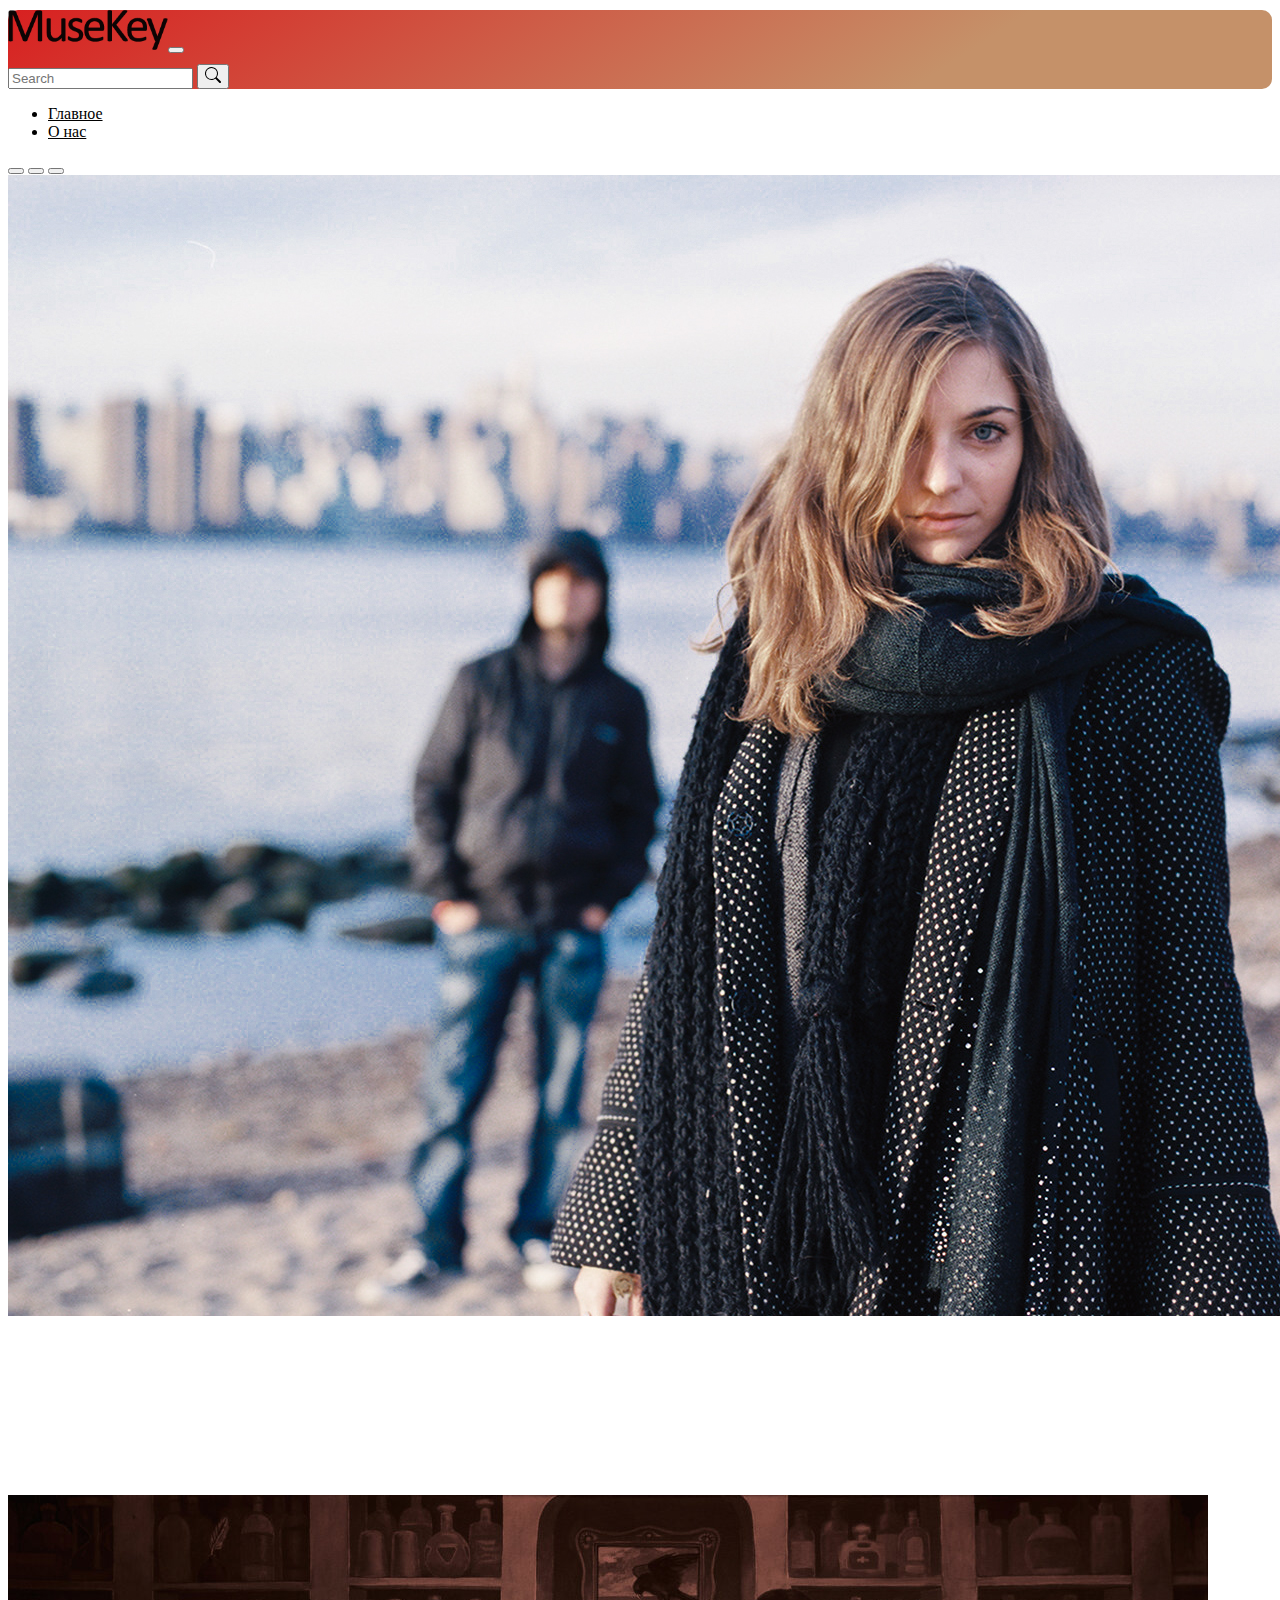
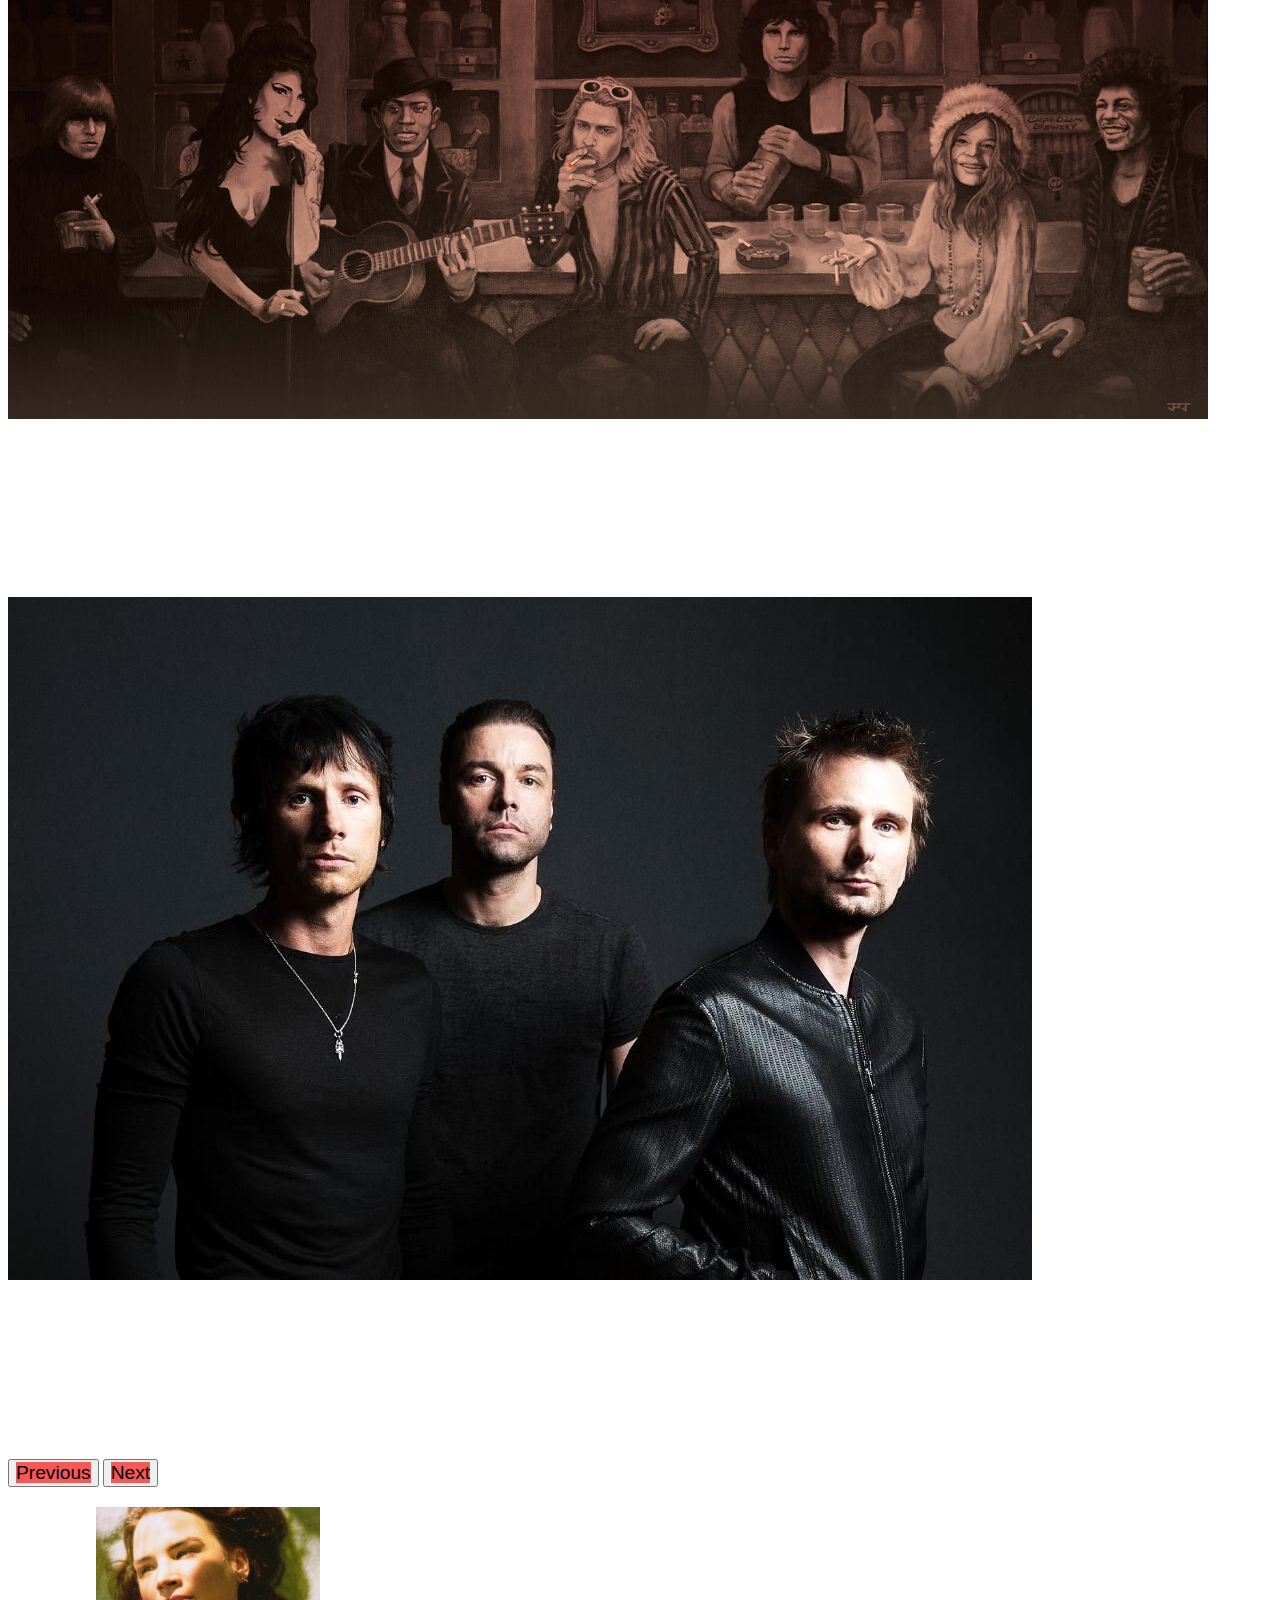
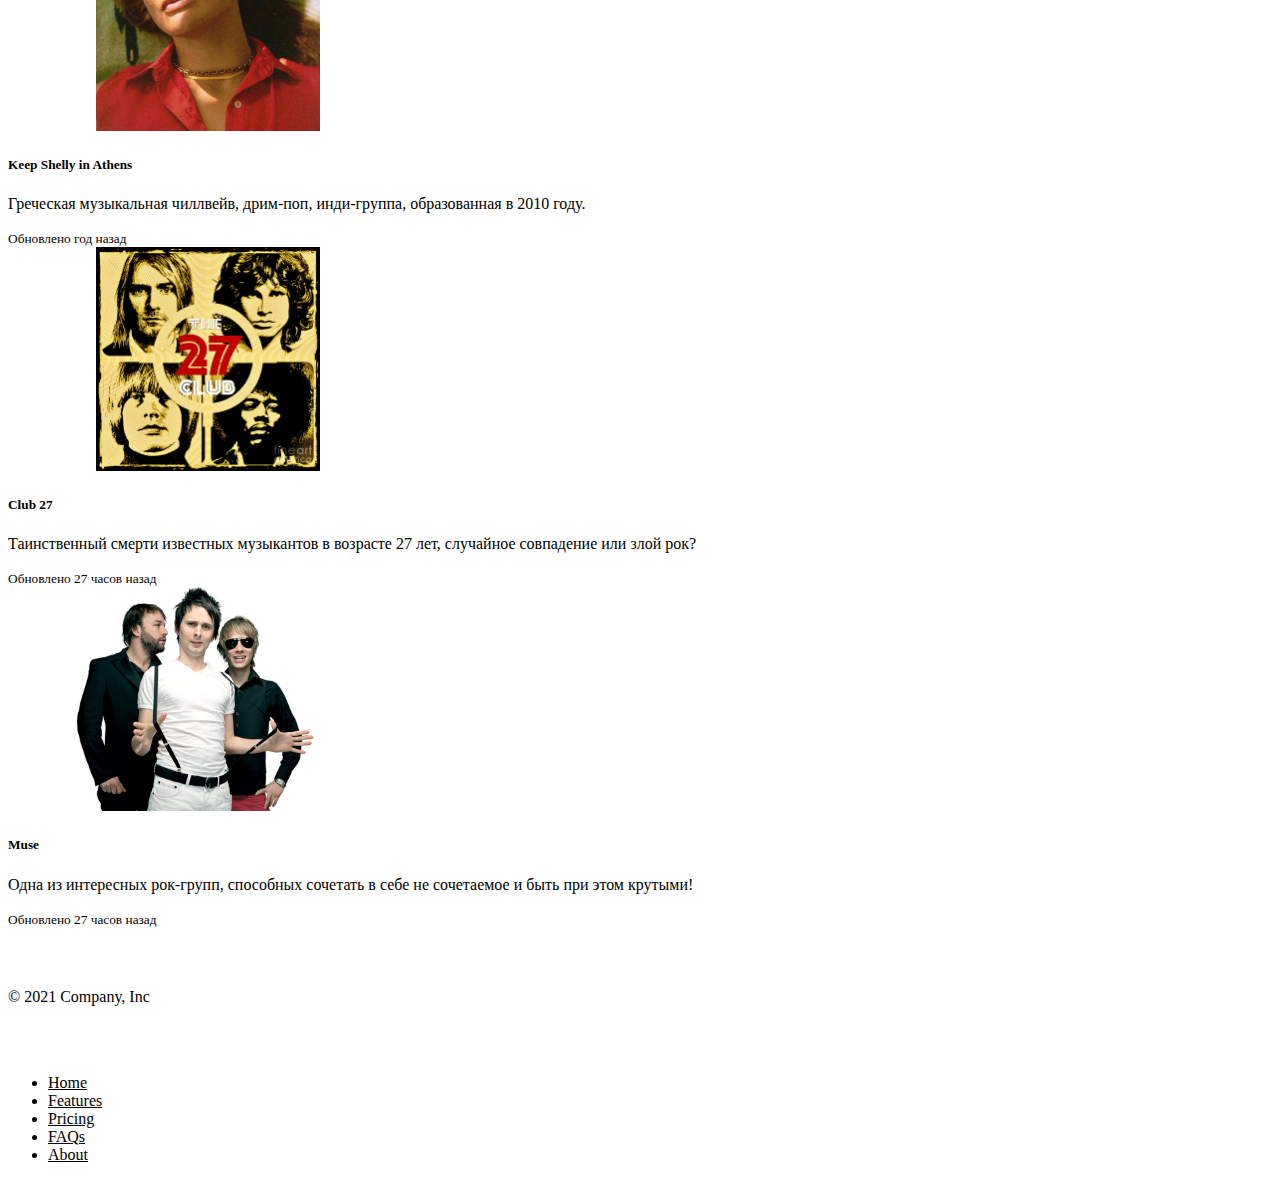
==== index.html @ 4d12b276 "first commit" ====
<!DOCTYPE html>
<html lang="en">
<head>
    <meta charset="UTF-8">
    <meta http-equiv="X-UA-Compatible" content="IE=edge">
    <meta name="viewport" content="width=device-width, initial-scale=1">
    <title>Document</title>
    <!-- Подключение стилей bootstrap 4 -->
    <link href="https://cdn.jsdelivr.net/npm/bootstrap@5.0.1/dist/css/bootstrap.min.css" rel="stylesheet" integrity="sha384-+0n0xVW2eSR5OomGNYDnhzAbDsOXxcvSN1TPprVMTNDbiYZCxYbOOl7+AMvyTG2x" crossorigin="anonymous">
    <!-- Свой стиль -->
    <link rel="stylesheet" href="css/style.css">
    <link rel="stylesheet" href="fonts/mfont.css">
    <link rel="stylesheet" href="css/project.css">
    
</head>
<body >


  <nav class="navbar navbar-expand-lg navbar-light bg-light col-md-10 offset-md-1 col-lg-10 offset-lg-1 col-xl-10 offset-xl-1">
    <div class="container ">
      <img src="img/MuseKey_.png" height="40" width="160" alt="Логотип сайта"><button class="navbar-toggler" type="button" data-bs-toggle="collapse" data-bs-target="#navbarNavDropdown" aria-controls="navbarNavDropdown" aria-expanded="false" aria-label="Toggle navigation">
        <span class="navbar-toggler-icon"></span>
      </button>
      <div class="collapse navbar-collapse" id="navbarNavDropdown">
        <form form class="d-flex col-lg-5 offset-lg-7 offeset-xs-6 offset-md-6 col-xl-3   offset-xl-9">
          <input class="form-control me-2" type="search" placeholder="Search"     aria-label="Search">
          <button class="btn btn-outline-succes" type="submit"><svg xmlns="http://www.w3.org/2000/svg" width="16" height="16" fill="currentColor" class="bi bi-search" viewBox="0 0 16 16">
              <path d="M11.742 10.344a6.5 6.5 0 1 0-1.397 1.398h-.001c.03.04.062.078.098.115l3.85 3.85a1 1 0 0 0 1.415-1.414l-3.85-3.85a1.007 1.007 0 0 0-.115-.1zM12 6.5a5.5 5.5 0 1 1-11 0 5.5 5.5 0 0 1 11 0z"/>
            </svg></button>
      </form>
      </div>
    </div>
  </nav>
    
      
  
        <!--Навигационная панель-->
        <ul class="nav justify-content-center sticky-top">
            <li class="nav-item">
              <a href="index.html" class="nav-link active" aria-current="page" >Главное</a>
            </li>
            
            <li class="nav-item">
              <a class="nav-link" href="about.html">О нас</a>
            </li>
          </ul>


   <div class="container col-lg-10 offset-lg-1 col-xl-10 offset-xl-1">     
  <div id="carouselExampleCaptions" class="carousel slide" data-bs-ride="carousel">
    <div class="carousel-indicators">
      <button type="button" data-bs-target="#carouselExampleCaptions" data-bs-slide-to="0" class="active" aria-current="true" aria-label="Slide 1"></button>
      <button type="button" data-bs-target="#carouselExampleCaptions" data-bs-slide-to="1" aria-label="Slide 2"></button>
      <button type="button" data-bs-target="#carouselExampleCaptions" data-bs-slide-to="2" aria-label="Slide 3"></button>
    </div>
    <div class="carousel-inner">
      <div class="carousel-item active">
        <a href="keepselly.html"><img src="img/migrate-019-1.jpeg" class="d-block w-100" alt="Фото группы Keep Shelly In Atheens"></a>
        <div class="carousel-caption d-none d-md-block">
          <h5><a href="keepselly.html">Keep Shelly In Atheens</a></h5>
          <p><a href="keepselly.html">Удивительно лёгкая меланхоличная музыка</a></p>
        </div>
      </div>
      <div class="carousel-item">
        <a href="Club27.html"><img src="img/клуб27.jpeg" class="d-block w-100" alt="Фото членов так называемого Клуба 27" ></a>
        <div class="carousel-caption d-none d-md-block">
          <h5><a href="Club27.html">Клуб 27</a></h5>
          <p><a href="Club27.html">Автобиография знаменитых музыкантов попавшив в "Клуб 27"</a></p>
        </div>
      </div>
      <div class="carousel-item">
        <a href="muse.html"><img src="img/017635f14f975cb3bcf32566e4dd4062.jpg" class="d-block w-100" alt="Фото группы Muse"></a>
        <div class="carousel-caption d-none d-md-block">
          <h5><a href="muse.html">Muse</a></h5>
          <p><a href="muse.html"></a>Альтернативный рок, прорессивный рок, спейс-рок, симфрок</a></p>
        </div>
      </div>
    </div>
    <button class="carousel-control-prev" type="button" data-bs-target="#carouselExampleCaptions" data-bs-slide="prev">
      <span class="carousel-control-prev-icon" aria-hidden="true"></span>
      <span class="visually-hidden">Previous</span>
    </button>
    <button class="carousel-control-next" type="button" data-bs-target="#carouselExampleCaptions" data-bs-slide="next">
      <span class="carousel-control-next-icon" aria-hidden="true"></span>
      <span class="visually-hidden">Next</span>
    </button>
  </div>
</div>  
                                    
            <!--Главный контейнер-->

            
            <div class="container-fluid main-content d-block ">
        
                <div class="content  col-xs-12  col-10 col-sm-10 offset-sm-1 offset-col-2 col-lg-10 col-xl-10 offset-xl-1 offset-md-1">

                  <div class="row row-cols-1 row-cols-md-3 g-4">
                    <div class="col ">
                      <a href="keepselly.html" class="card h-100">
                        <img src="img/i.jpg" class="card-img-top" alt="поп-дрим группа фото">
                        <div class="card-body">
                          <h5 class="card-title">Keep Shelly in Athens</h5>
                          <p class="card-text">Греческая музыкальная чиллвейв, дрим-поп, инди-группа, образованная в 2010 году. </p>
                        </div>
                        <div class="card-footer">
                          <small class="text-muted">Обновлено год назад</small>
                        </div>
                      </a>
                    </div>

                    <div class="col">
                      <a href="Club27.html" class="card h-100">
                        <img src="img/the-27-club-binka-kirova.jpg  " class="card-img-top" alt="...">
                        <div class="card-body">
                          <h5 class="card-title">Club 27</h5>
                          <p class="card-text"> Таинственный смерти известных музыкантов в возрасте 27 лет, случайное совпадение или злой рок?</p>
                        </div>
                        <div class="card-footer">
                          <small class="text-muted">Обновлено 27 часов назад</small>
                        </div>
                      </a>
                    </div>
                    <div class="col">
                      <a href="muse.html" class="card h-100">
                        <img src="img/scale_1200.jpg " class="card-img-top" alt="...">
                        <div class="card-body">
                          <h5 class="card-title">Muse</h5>
                          <p class="card-text"> Одна из интересных рок-групп, способных сочетать в себе не сочетаемое и быть при этом крутыми!</p>
                        </div>
                        <div class="card-footer">
                          <small class="text-muted">Обновлено 27 часов назад</small>
                        </div>
                      </a>
                    </div>
                    

                 </div>



                  <div class="foot container-fluid">
                    <footer class="d-flex flex-wrap justify-content-between align-items-center py-3 my-4 border-top">
                      <p class="col-md-4 mb-0 text-muted">© 2021 Company, Inc</p>
                  
                      <a href="/" class="col-md-4 d-flex align-items-center justify-content-center mb-3 mb-md-0 me-md-auto link-dark text-decoration-none">
                        <svg class="bi me-2" width="40" height="32"><use xlink:href="#bootstrap"></use></svg>
                      </a>
                  
                      <ul class="nav col-md-4 justify-content-end">
                        <li class="nav-item"><a href="#" class="nav-link px-2 text-muted">Home</a></li>
                        <li class="nav-item"><a href="#" class="nav-link px-2 text-muted">Features</a></li>
                        <li class="nav-item"><a href="#" class="nav-link px-2 text-muted">Pricing</a></li>
                        <li class="nav-item"><a href="#" class="nav-link px-2 text-muted">FAQs</a></li>
                        <li class="nav-item"><a href="#" class="nav-link px-2 text-muted">About</a></li>
                      </ul>
                    </footer>
                  </div>

            <div class="progress-bar" id="progressBar"></div>      
                        <!--Подключаю скрипт для прогресс бара-->
                        <script src="http://ajax.googleapis.com/ajax/libs/jquery/1.11.0/jquery.min.js"></script>
                  

                        <script>
                            $(function() {
                                $(window).on("scroll resize", function() {
                                  constructor(props); {
                    super(props); }
                
                    // Assign state itself, and a default value for items
                    this.state = {
                      items: []
                    };
                  }

                                    let o = $(window).scrollTop() / ($(document).height() - $(window).height())};
                                    $(".progress-bar").css({
                                        "width": (100 * o | 0) + "%"
                                    });
                                    $('progress')[0].value = o;
                                })
                            });
                        </script>

                      
                        <script src="js/mistCarousel.js"></script>
                        <script src="js/scripts.js"></script>
                    <script src="https://cdn.jsdelivr.net/npm/bootstrap@5.0.1/dist/js/bootstrap.bundle.min.js" integrity="sha384-gtEjrD/SeCtmISkJkNUaaKMoLD0//ElJ19smozuHV6z3Iehds+3Ulb9Bn9Plx0x4" crossorigin="anonymous"></script>

</body>
</html>
---- css/style.css ----
body {
	color:black;
}
.element::-webkit-scrollbar {
	width: 10;
  }
  
  /*Убрать полосу прокрутки для всей страницы*/
  ::-webkit-scrollbar-button {
	background-image:url('');
	background-repeat:no-repeat;
	width:20px;
	height:0px
	}
	
	::-webkit-scrollbar-track {
	background-color:#ecedee
	}
	
	::-webkit-scrollbar-thumb {
	-webkit-border-radius: 0px;
	border-radius: 10px;
	background-color:#f15252;
	}
	
	::-webkit-scrollbar-thumb:hover{
	background-color:#f31e17;
	}
	
	::-webkit-resizer{
	background-image:url('');
	background-repeat:no-repeat;
	width:20px;
	height:0px
	}
	
	::-webkit-scrollbar{
	width: 12px;
	}
.head{
	
	
	overflow: hidden;	
	background-image: linear-gradient(147deg, #d82020 0%, #c59169 74%);


	
}

.navbar-collapse {
	margin-top: 10px;
	margin-bottom: 10px;
}
.logo {
	margin: 10px 50px;
	padding-top: 4px;
}
.main-content {
	height: auto;
	margin-top: 20px;
	flex-wrap:wrap ;
	color:black;
	
}
.navbar {
	background: #000;
	
}

.foot {
	margin-top:60px;
}

.button {
	background-color: #FF4500;
	border: none;
	color: white;
	padding: 10px 14px;
	text-align: center;
	text-decoration: none;
	display: inline-block;
	font-size: 20px;
	margin-left: 560px;
	cursor: pointer;
	}

.card-text + p {
	font-size: 40px;
	text-decoration: none;
	
}

span {
	background: rgb(243, 89, 89);
	font-size:1.2rem;
}
.navbar {
	margin-top: 10px;
	border-radius: 10px;
	background-image: linear-gradient(147deg, #d82020 0%, #c59169 74%);

}
.card {
	background: #ffffff;
	margin-top: 20px;
	margin-left: auto;
	margin-right: auto;
	-webkit-transition: background-color 2s ease-out;
	-moz-transition: background-color 2s ease-out;
	-o-transition: background-color 2s ease-out;
	transition: background-color 2s ease-out;
	max-height:600px;
	overflow: hidden;

  }
  
  .card:hover {
	background-color: #f12c2c;
	cursor: pointer;
	
  }

   
  .progress-bar {
    position: fixed;
    left: 0;
    top: 0;
    height: 4px; // Высота линии, можно менять/подбирать
    width: 0%;
    background: #DCE35B;  /* fallback for old browsers */
background: -webkit-linear-gradient(to right, #45B649, #DCE35B);  /* Chrome 10-25, Safari 5.1-6 */
background: linear-gradient(to right, #45B649, #DCE35B); /* W3C, IE 10+/ Edge, Firefox 16+, Chrome 26+, Opera 12+, Safari 7+ */

}
  a{
	color:black;

}
а:link{
	color:orange;
}
a:visited {
   color: rgb(8, 8, 8);
}
a:hover{
	color:rgb(255, 255, 255);
}
img.card-img-top {
	flex-shrink: 0;
	width: 400px;
	height: 224px;
	object-fit: scale-down;
}
.card {
	text-decoration: none;
}
.content {
	float: left;
	
}
.carousel-item a{
	color: rgb(255, 255, 255) !important;
	text-decoration: none;
	font-size:2rem;
	
}
.carousel-caption {
	color: rgb(255, 255, 255) !important;
	text-decoration: none;
	font-size:1.6rem;
}
iframe {
	margin-left: 30px;
	
}
.quote {
	padding: 10px;

	margin: 20px;
}


.album_image {
}


.block-club {
top: 90px;
text-align: center;
}

  .colorext p , h1{
	  color:white;
	  text-indent: 60px;
	  position: relative;
	  line-height: 2.3;
	  font-size: 2rem;
	  text-align: left;
	  font-family: Caveat;
  }
.textcolor2 p  {
	color:white;
	font-size: 70px;
}
.carousel-inner {
	object-fit: cover;

}
.button {
	margin-left:150px;
}
.colorext {
	padding: 40px;
}
.main-content h1 {
	font-size: 4rem;
	color: #000;
	text-align: center;
	
}
.colorext h1 {
	font-size: 3rem ;
}
.main-content h1 {
	font-size: 4rem;
	color: #000;
	text-align: center;
	
}
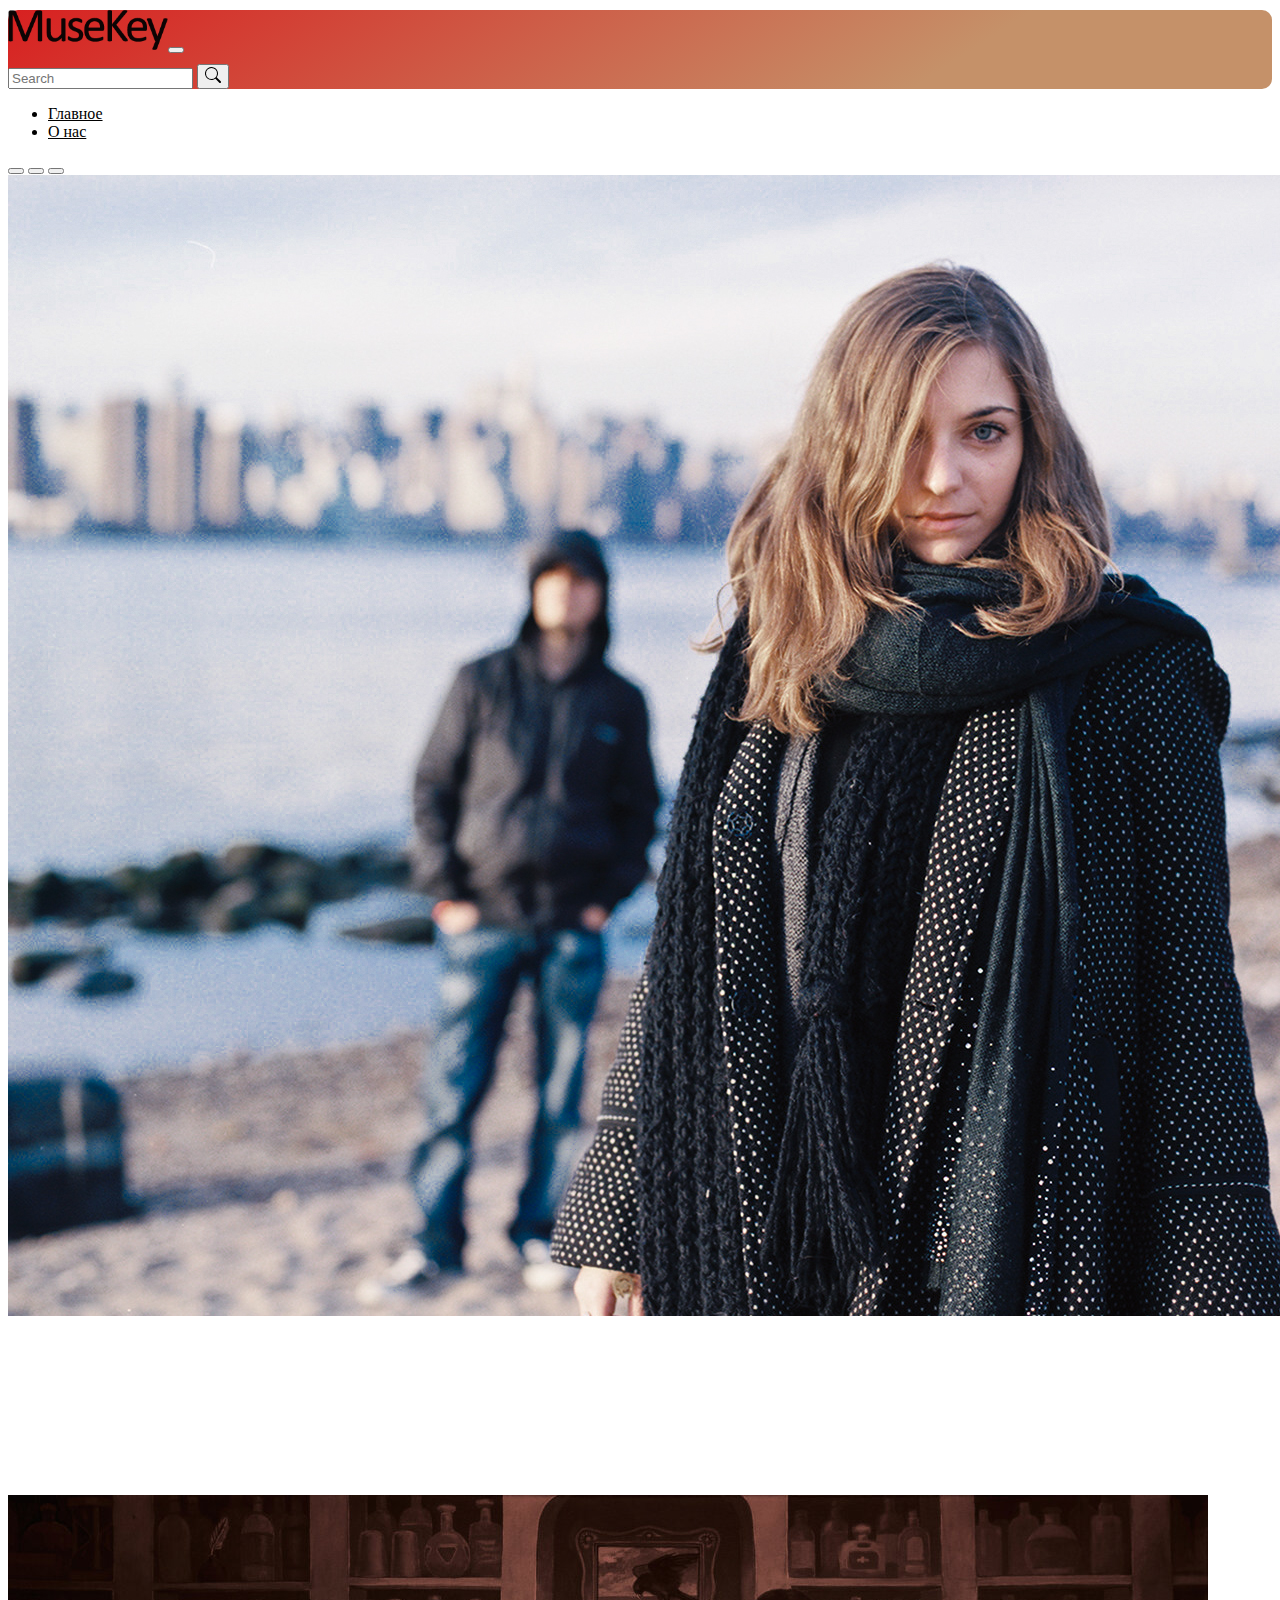
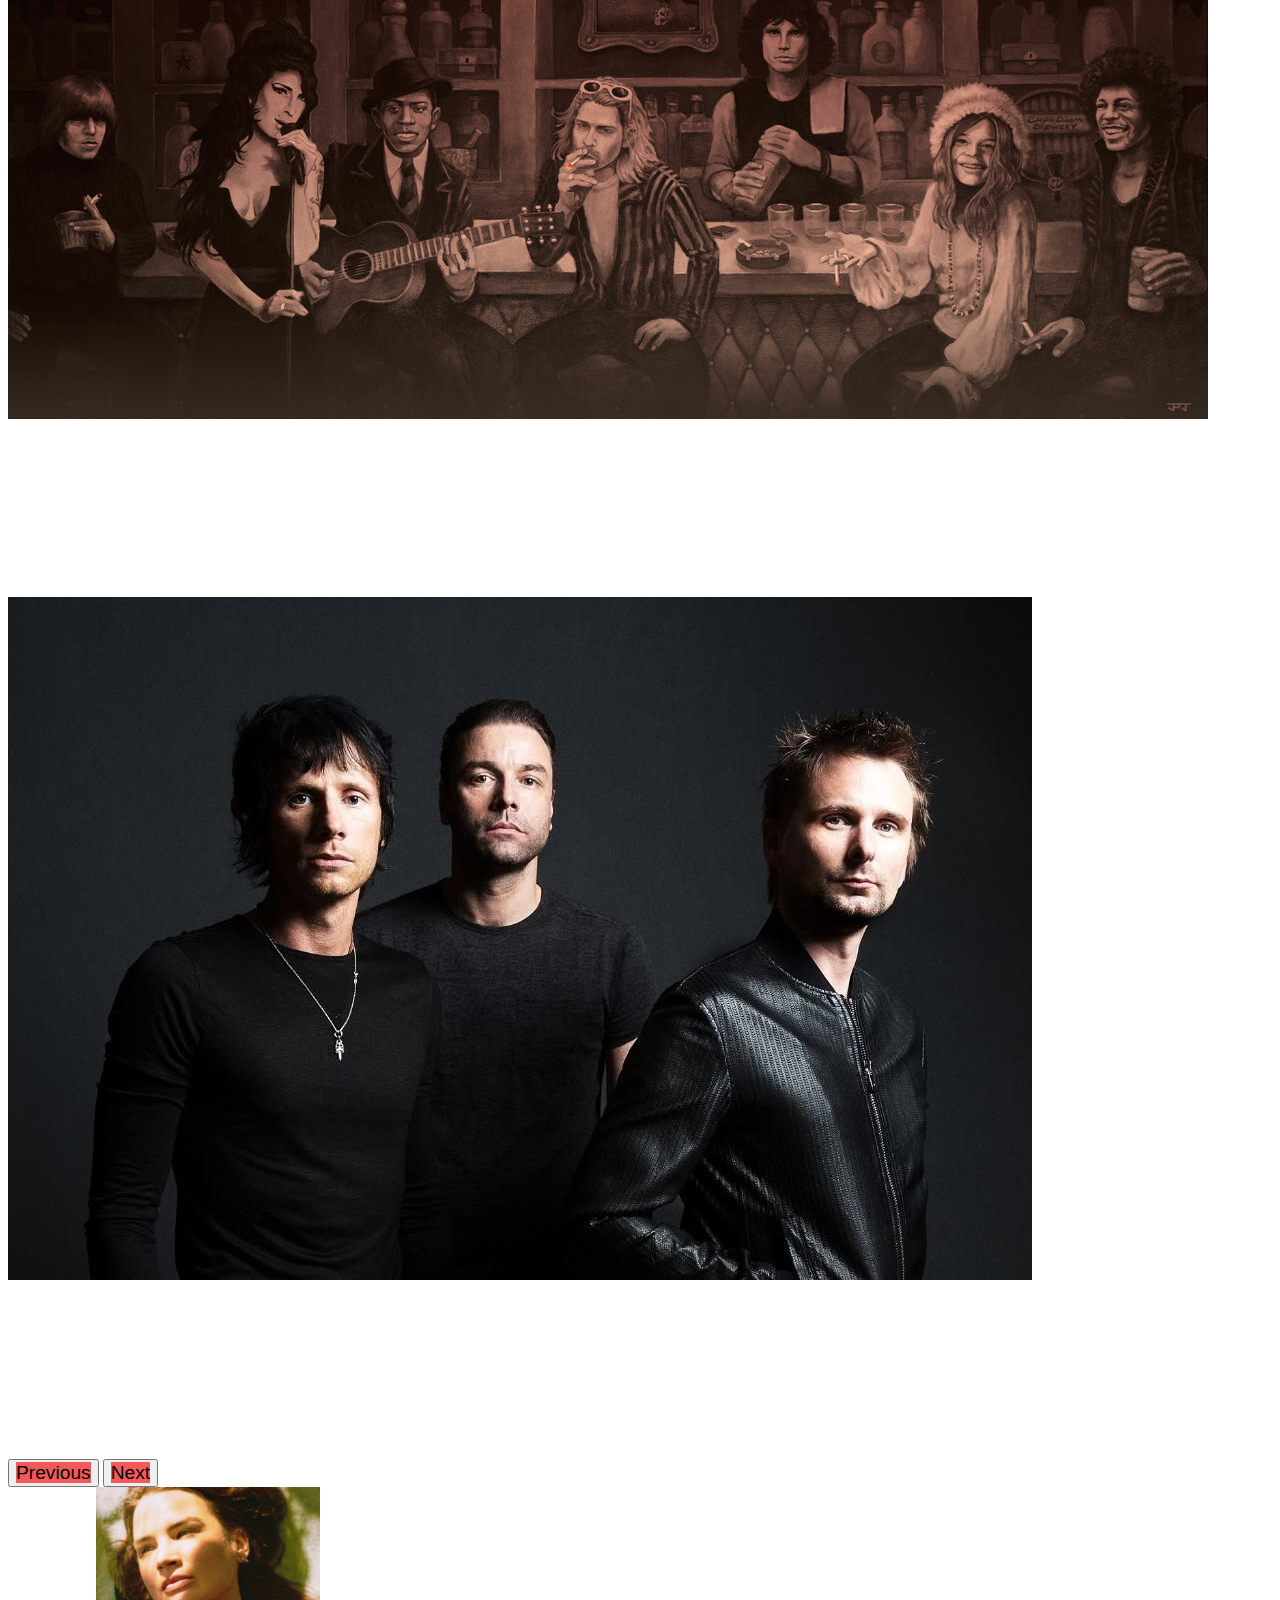
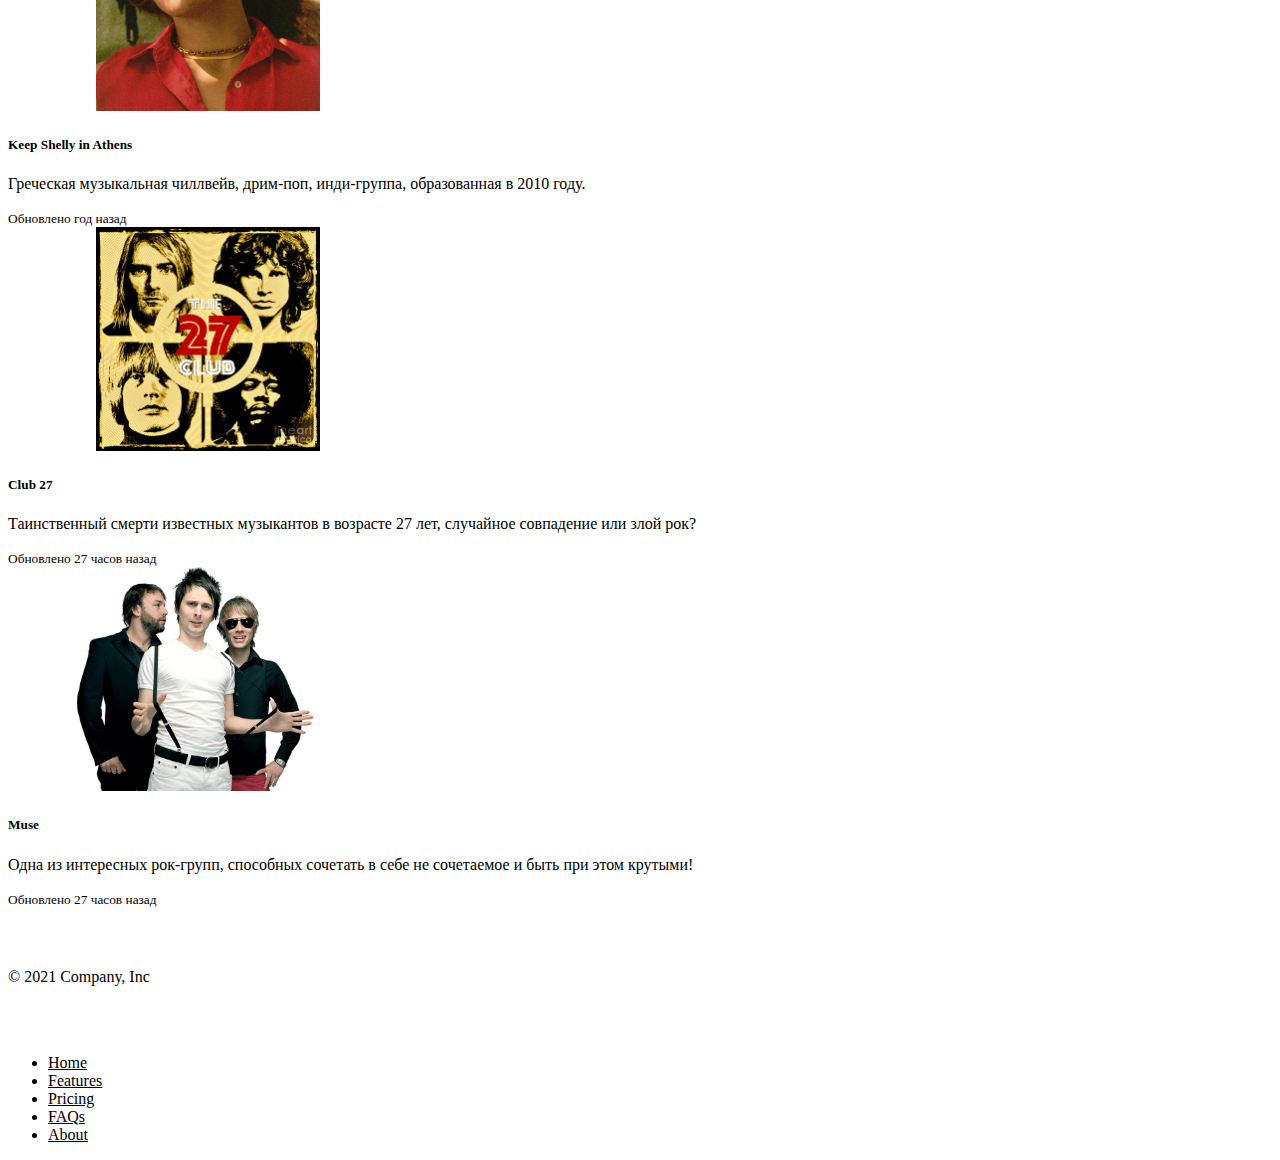
==== commit 0330c155: "Update index.html" ====
--- a/index.html
+++ b/index.html
@@ -92,13 +92,13 @@
             
             <div class="container-fluid main-content d-block ">
         
-                <div class="content  col-xs-12  col-10 col-sm-10 offset-sm-1 offset-col-2 col-lg-10 col-xl-10 offset-xl-1 offset-md-1">
+                <div class="content col-10 offset-1 col-xs-12   col-sm-10 offset-sm-1 col-lg-10 col-xl-10 offset-xl-1 offset-md-1">
 
-                  <div class="row row-cols-1 row-cols-md-3 g-4">
-                    <div class="col ">
-                      <a href="keepselly.html" class="card h-100">
+                  <div class="row row-cols-1 row-cols-md-3 g-4 col-11">
+                    <div class="col justify-content-center">
+                      <a href="keepselly.html" class="card h-100 row">
                         <img src="img/i.jpg" class="card-img-top" alt="поп-дрим группа фото">
-                        <div class="card-body">
+                        <div class="card-body ">
                           <h5 class="card-title">Keep Shelly in Athens</h5>
                           <p class="card-text">Греческая музыкальная чиллвейв, дрим-поп, инди-группа, образованная в 2010 году. </p>
                         </div>
@@ -109,7 +109,7 @@
                     </div>
 
                     <div class="col">
-                      <a href="Club27.html" class="card h-100">
+                      <a href="Club27.html" class="card h-100 row">
                         <img src="img/the-27-club-binka-kirova.jpg  " class="card-img-top" alt="...">
                         <div class="card-body">
                           <h5 class="card-title">Club 27</h5>
@@ -121,7 +121,7 @@
                       </a>
                     </div>
                     <div class="col">
-                      <a href="muse.html" class="card h-100">
+                      <a href="muse.html" class="card h-100 row">
                         <img src="img/scale_1200.jpg " class="card-img-top" alt="...">
                         <div class="card-body">
                           <h5 class="card-title">Muse</h5>
@@ -189,3 +189,4 @@
 
 </body>
 </html>
+
--- a/css/style.css
+++ b/css/style.css
@@ -56,8 +56,7 @@
 	padding-top: 4px;
 }
 .main-content {
-	height: auto;
-	margin-top: 20px;
+	
 	flex-wrap:wrap ;
 	color:black;
 	
@@ -102,9 +101,10 @@
 }
 .card {
 	background: #ffffff;
-	margin-top: 20px;
+	margin-top: 40px;
 	margin-left: auto;
 	margin-right: auto;
+	padding-top: 25px;
 	-webkit-transition: background-color 2s ease-out;
 	-moz-transition: background-color 2s ease-out;
 	-o-transition: background-color 2s ease-out;
@@ -189,12 +189,9 @@
 text-align: center;
 }
 
-  .colorext p , h1{
-	  color:white;
-	  text-indent: 60px;
-	  position: relative;
+  .colorext {
+	  
 	  line-height: 2.3;
-	  font-size: 2rem;
 	  text-align: left;
 	  font-family: Caveat;
   }
@@ -213,17 +210,29 @@
 	padding: 40px;
 }
 .main-content h1 {
-	font-size: 4rem;
 	color: #000;
+	text-align: left;
+	
+}
+
+.main-content h1 {
+
+	color: rgb(0, 0, 0);
 	text-align: center;
 	
 }
-.colorext h1 {
-	font-size: 3rem ;
-}
-.main-content h1 {
-	font-size: 4rem;
-	color: #000;
-	text-align: center;
-	
-}
+iframe {
+    margin-left: 0;
+}
+
+.textrc p {
+	font-size: 2rem;
+	font-family:  Caveat;
+	font-weight: 100;
+	text-align: left;
+	margin: 10px;
+	}
+	.textrc h1 {
+		font-family:  Caveat;
+}
+
